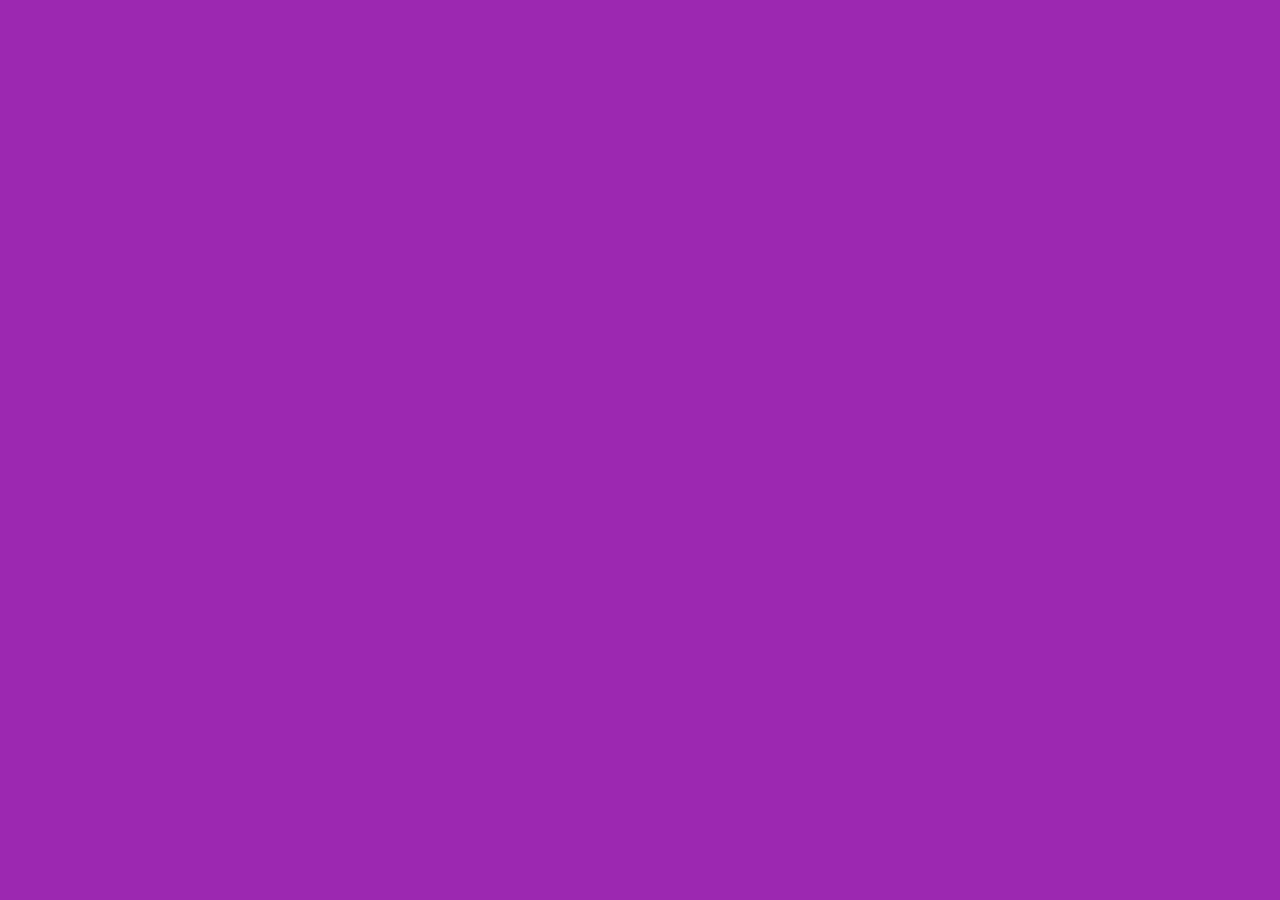
==== nosotros.html @ 176ca024 "Primer Commit" ====
<!DOCTYPE html>
<html lang="en">
<head>
    <meta charset="UTF-8">
    <meta name="viewport" content="width=device-width, initial-scale=1.0">
    <meta http-equiv="X-UA-Compatible" content="ie=edge">
    <title>Front End Store - CSS Grid</title>
    <link rel="stylesheet" href="https://necolas.github.io/normalize.css/8.0.1/normalize.css">
    <link href="https://fonts.googleapis.com/css?family=Staatliches" rel="stylesheet">
    <link rel="stylesheet" href="css/style.css">
    
</head>
<body>

</body>
</html>
---- css/style.css ----
:root {
    --fuentePrincipal: 'Staatliches', cursive;
    --primario: #9c27b0;
    --primarioOscuro: #89119d;
    --secundario: #ffce00;
}

html {
    font-size: 62.5%;
    box-sizing: border-box;
}

*,
*::before,
*::after {
    box-sizing: inherit;
}

body {
    background-color: var(--primario);
    line-height: 2;
    font-size: 2rem;
}

h1 {
    color: var(--secundario);
    text-align: center;
    font-size: 4rem;
    font-family: var(--fuentePrincipal);
}

.contenedor {
    max-width: 1000px;
    width: 95%;
    margin: 0 auto;
}

img {
    max-width: 100%;
}

.header {
    display: grid;
    justify-content: center;
    padding: 3rem 0;
}

.barra {
    background-color: var(--primarioOscuro);
    padding: 1rem 0;
}

.barra .nav {
    display: grid;
    grid-template-columns: repeat(2, 200px);
    grid-column-gap: 1rem;
    justify-content: center;
}

.barra .nav a {
    font-family: var(--fuentePrincipal);
    font-size: 3rem;
    text-align: center;
    color: #ffffff;
    text-decoration: none;
}

.barra .nav a:hover {
    color: var(--secundario);
}

.lista-productos {
    display: grid;
    grid-template-columns: repeat(2, 1fr);
    grid-gap: 2rem;
}

@media (min-width: 768px) {
    .lista-productos {
        grid-template-columns: repeat(3, 1fr);
    }
}

.producto {
    background-color: var(--primarioOscuro);
    padding: 1rem;
}

.contenido-producto p {
    font-family: var(--fuentePrincipal);
    color: #FFFFFF;
    text-align: center;
    margin: 1rem 0;
    line-height: 1.2;
}

.contenido-producto .titulo {
    font-size: 4rem;
}

.contenido-producto .precio {
    font-size: 2.8rem;
    color: var(--secundario);
}

.grafico {
    min-height: 300px;
    grid-column: 1 / 3;
}

.grafico-1 {
    background-image: url(../img/grafico1.jpg);
    grid-row: 2 / 3;
    background-size: cover;
    background-position: center;
}

.grafico-2 {
    background-image: url(../img/grafico2.jpg);
    grid-row: 8 / 9;
}

@media (min-width: 768px) {
    .grafico-2 {
        grid-row: 5 / 6;
        grid-column: 2 / 4;
    }
}
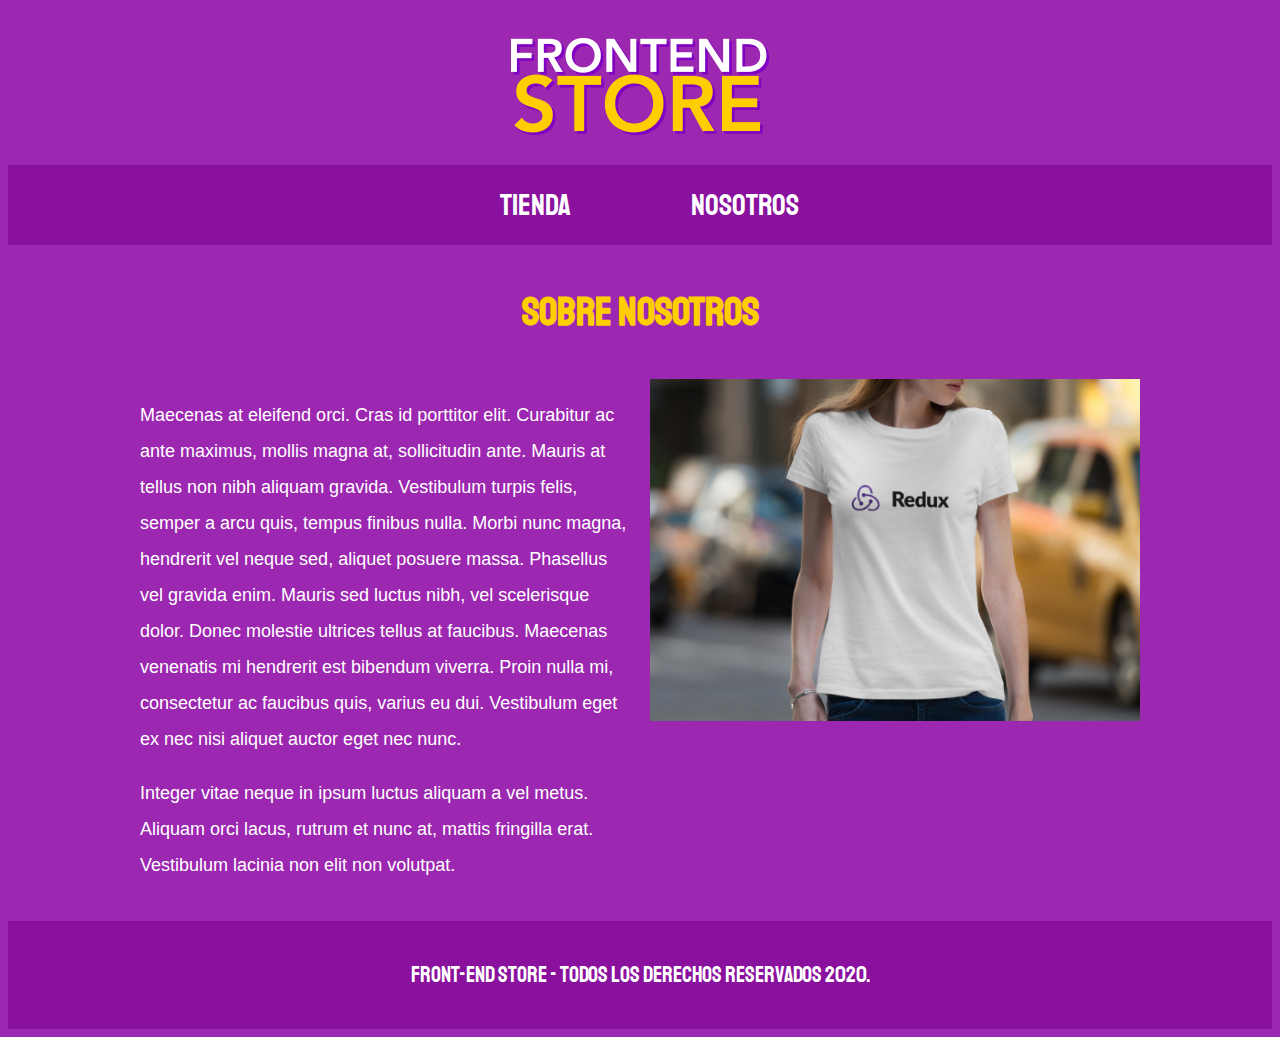
==== commit 73f7f225: "Nueva version" ====
--- a/nosotros.html
+++ b/nosotros.html
@@ -1,5 +1,6 @@
 <!DOCTYPE html>
 <html lang="en">
+
 <head>
     <meta charset="UTF-8">
     <meta name="viewport" content="width=device-width, initial-scale=1.0">
@@ -8,9 +9,38 @@
     <link rel="stylesheet" href="https://necolas.github.io/normalize.css/8.0.1/normalize.css">
     <link href="https://fonts.googleapis.com/css?family=Staatliches" rel="stylesheet">
     <link rel="stylesheet" href="css/style.css">
-    
+
 </head>
-<body>
 
+<body class="footer-fijo">
+    <header class="header">
+        <img src="img/logo.png" alt="logotipo">
+    </header>
+    <div class="barra">
+        <nav class="nav">
+            <a href="index.html">Tienda</a>
+            <a href="nosotros.html">Nosotros</a>
+        </nav>
+    </div>
+    <main class="contenedor">
+        <h1>Sobre Nosotros</h1>
+        <div class="contenedor-informacion">
+            <div class="texto-nosotros">
+                <p>
+                    Maecenas at eleifend orci. Cras id porttitor elit. Curabitur ac ante maximus, mollis magna at, sollicitudin ante. Mauris at tellus non nibh aliquam gravida. Vestibulum turpis felis, semper a arcu quis, tempus finibus nulla. Morbi nunc magna, hendrerit
+                    vel neque sed, aliquet posuere massa. Phasellus vel gravida enim. Mauris sed luctus nibh, vel scelerisque dolor. Donec molestie ultrices tellus at faucibus. Maecenas venenatis mi hendrerit est bibendum viverra. Proin nulla mi, consectetur
+                    ac faucibus quis, varius eu dui. Vestibulum eget ex nec nisi aliquet auctor eget nec nunc.
+                </p>
+                <p>Integer vitae neque in ipsum luctus aliquam a vel metus. Aliquam orci lacus, rutrum et nunc at, mattis fringilla erat. Vestibulum lacinia non elit non volutpat.</p>
+            </div>
+            <img src="/img/nosotros.jpg" alt="Imagen Nosotros">
+        </div>
+    </main>
+    <footer class="footer">
+        <p class="copyright">
+            Front-End Store - Todos los Derechos Reservados 2020.
+        </p>
+    </footer>
 </body>
+
 </html>--- a/css/style.css
+++ b/css/style.css
@@ -22,11 +22,27 @@
     font-size: 2rem;
 }
 
+body.footer-fijo {
+    display: flex;
+    flex-direction: column;
+    min-height: 100vh;
+}
+
+body.footer-fijo main {
+    flex: 1;
+}
+
 h1 {
     color: var(--secundario);
     text-align: center;
     font-size: 4rem;
     font-family: var(--fuentePrincipal);
+}
+
+p {
+    font-size: 1.8rem;
+    font-family: Arial, Helvetica, sans-serif;
+    color: #ffffff;
 }
 
 .contenedor {
@@ -96,6 +112,15 @@
 
 .contenido-producto .titulo {
     font-size: 4rem;
+}
+
+.titulo a {
+    color: inherit;
+    text-decoration: inherit;
+}
+
+.titulo a:hover {
+    color: var(--secundario);
 }
 
 .contenido-producto .precio {
@@ -125,4 +150,70 @@
         grid-row: 5 / 6;
         grid-column: 2 / 4;
     }
+}
+
+.contenedor-informacion {
+    display: grid;
+    grid-template-columns: repeat(auto-fit, minmax(300px, 1fr));
+    grid-column-gap: 2rem;
+}
+
+.imagen-producto {
+    width: 100%;
+}
+
+.footer {
+    background-color: var(--primarioOscuro);
+    padding: 1rem 0;
+    margin-top: 2rem;
+}
+
+.copyright {
+    font-family: var(--fuentePrincipal);
+    color: #ffffff;
+    font-size: 2.2rem;
+    text-align: center;
+}
+
+.formulario-pedido {
+    display: grid;
+    grid-template-columns: repeat(3, 1fr);
+    grid-template-rows: repeat(2, 6rem);
+    grid-column-gap: 1rem;
+    grid-row-gap: 1rem;
+}
+
+.campo {
+    background-color: transparent;
+    border: 5px solid #ffffff;
+    font-family: var(--fuentePrincipal);
+    font-size: 3rem;
+    padding: 1rem;
+    width: 100%;
+    color: #ffffff;
+    text-align: center;
+}
+
+.talla {
+    -webkit-appearance: none;
+    -webkit-border-radius: 0px;
+    grid-column: 1 / 3;
+}
+
+.talla option {
+    color: black;
+}
+
+.boton {
+    background-color: var(--secundario);
+    font-size: 2rem;
+    font-family: var(--fuentePrincipal);
+    border: none;
+    transition: background-color .3s ease;
+    grid-column: 1 / 4;
+}
+
+.boton:hover {
+    cursor: pointer;
+    background-color: rgb(233, 187, 2);
 }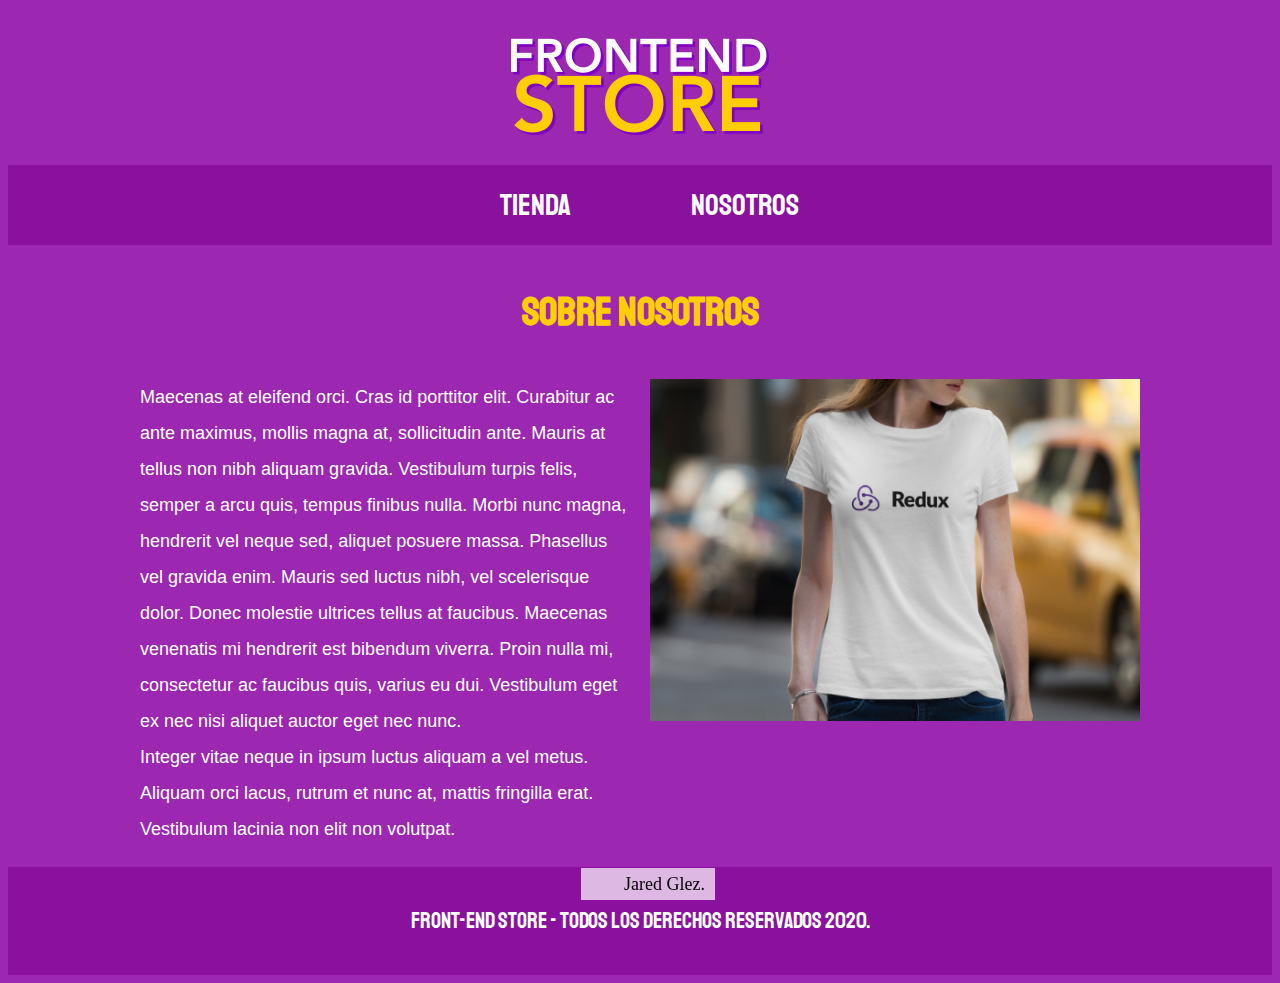
==== commit dd51e23e: "caracteristicas agregadas. Licencia agregada." ====
--- a/nosotros.html
+++ b/nosotros.html
@@ -1,5 +1,5 @@
 <!DOCTYPE html>
-<html lang="en">
+<html lang="es">
 
 <head>
     <meta charset="UTF-8">
@@ -9,7 +9,7 @@
     <link rel="stylesheet" href="https://necolas.github.io/normalize.css/8.0.1/normalize.css">
     <link href="https://fonts.googleapis.com/css?family=Staatliches" rel="stylesheet">
     <link rel="stylesheet" href="css/style.css">
-
+    <script src="js/site.js"></script>
 </head>
 
 <body class="footer-fijo">
@@ -33,7 +33,7 @@
                 </p>
                 <p>Integer vitae neque in ipsum luctus aliquam a vel metus. Aliquam orci lacus, rutrum et nunc at, mattis fringilla erat. Vestibulum lacinia non elit non volutpat.</p>
             </div>
-            <img src="/img/nosotros.jpg" alt="Imagen Nosotros">
+            <img src="img/nosotros.jpg" alt="Imagen Nosotros">
         </div>
     </main>
     <footer class="footer">
@@ -41,6 +41,11 @@
             Front-End Store - Todos los Derechos Reservados 2020.
         </p>
     </footer>
+    <div class="pre-byJG">
+        <a href="/" class="byJG">
+            <div class="image"></div> Jared Glez.
+        </a>
+    </div>
 </body>
 
 </html>--- a/css/style.css
+++ b/css/style.css
@@ -47,8 +47,14 @@
 
 .contenedor {
     max-width: 1000px;
-    width: 95%;
+    width: 90%;
     margin: 0 auto;
+}
+
+@media (min-width: 480px) {
+    .contenedor {
+        width: 95%;
+    }
 }
 
 img {
@@ -68,11 +74,17 @@
 
 .barra .nav {
     display: grid;
-    grid-template-columns: repeat(2, 200px);
+    grid-template-columns: repeat(2, 1fr);
     grid-column-gap: 1rem;
     justify-content: center;
 }
 
+@media (min-width: 480px) {
+    .barra .nav {
+        grid-template-columns: repeat(2, 200px);
+    }
+}
+
 .barra .nav a {
     font-family: var(--fuentePrincipal);
     font-size: 3rem;
@@ -87,8 +99,15 @@
 
 .lista-productos {
     display: grid;
-    grid-template-columns: repeat(2, 1fr);
-    grid-gap: 2rem;
+    grid-template-columns: repeat(2, 50%);
+    grid-gap: 1rem;
+}
+
+@media (min-width: 480px) {
+    .lista-productos {
+        grid-template-columns: repeat(2, 1fr);
+        grid-gap: 2rem;
+    }
 }
 
 @media (min-width: 768px) {
@@ -111,7 +130,13 @@
 }
 
 .contenido-producto .titulo {
-    font-size: 4rem;
+    font-size: 3rem;
+}
+
+@media (min-width: 480px) {
+    .contenido-producto .titulo {
+        font-size: 4rem;
+    }
 }
 
 .titulo a {
@@ -158,6 +183,20 @@
     grid-column-gap: 2rem;
 }
 
+.contenedor-informacion img {
+    grid-row: 1;
+    margin: 0 auto;
+}
+
+@media (min-width: 768px) {
+    .contenedor-informacion img {
+        grid-row: unset;
+    }
+    .contenedor-informacion p {
+        margin: 0;
+    }
+}
+
 .imagen-producto {
     width: 100%;
 }
@@ -216,4 +255,48 @@
 .boton:hover {
     cursor: pointer;
     background-color: rgb(233, 187, 2);
+}
+
+.pre-byJG {
+    position: fixed;
+    display: flex;
+    justify-content: center;
+    width: 100%;
+    bottom: -50px;
+    transition: bottom 0.2s ease;
+}
+
+.byJG {
+    width: fit-content;
+    margin: 0;
+    padding: 0 10px;
+    bottom: 90px;
+    color: black;
+    text-decoration: none;
+    background-color: rgba(255, 255, 255, 0.7);
+    display: flex;
+    font-family: 'Times New Roman';
+    font-size: 1.4rem;
+    align-items: center;
+}
+
+.pre-byJG.show {
+    bottom: 0;
+    height: 32px;
+    transition: bottom 1s ease 1s;
+}
+
+@media (min-width: 768px) {
+    .byJG {
+        font-size: 1.8rem;
+    }
+}
+
+.byJG>.image {
+    background-image: url('/favicon.ico');
+    background-position: center center;
+    background-size: cover;
+    width: 25px;
+    height: 25px;
+    margin: 0 4px;
 }